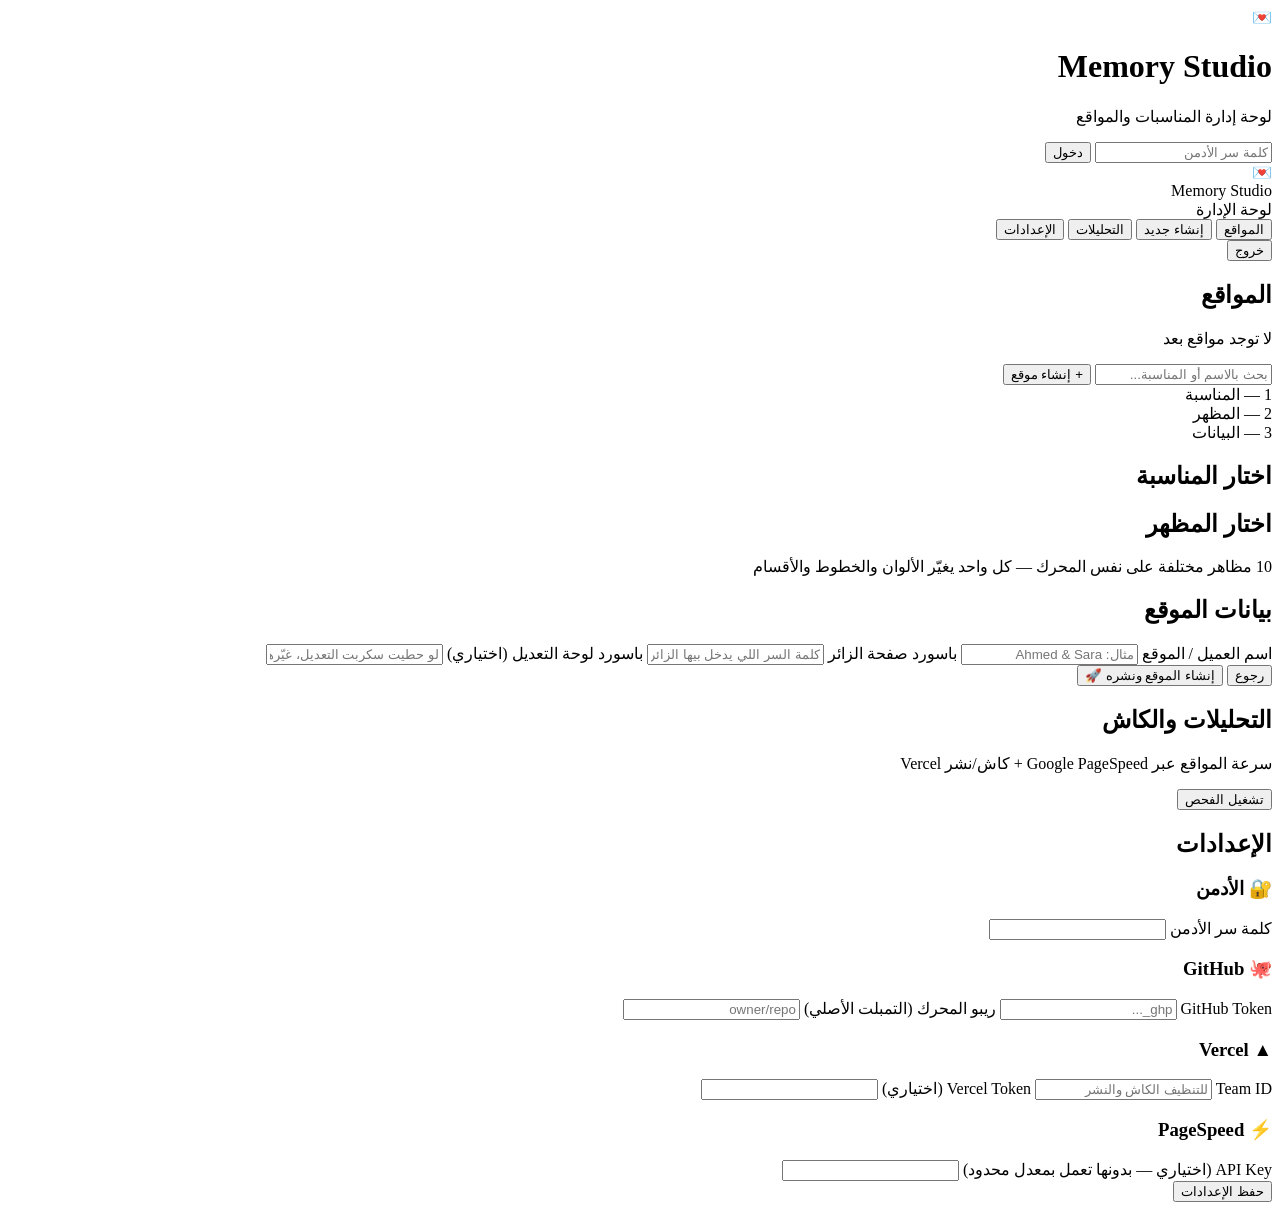
==== admin.html @ 637dd53c "Admin panel (Memory Studio): templates library, sites CRUD, GitHub create+push, Vercel analytics/cac" ====
<!DOCTYPE html>
<html lang="ar" dir="rtl">
  <head>
    <meta charset="UTF-8" />
    <meta name="viewport" content="width=device-width, initial-scale=1.0" />
    <title>Memory Studio — لوحة إدارة المناسبات</title>
    <link rel="stylesheet" href="assets/css/admin.css" />
  </head>
  <body>
    <div class="aurora"></div>

    <!-- Login gate -->
    <div id="loginGate" class="gate">
      <div class="gate-card">
        <div class="gate-logo">💌</div>
        <h1>Memory Studio</h1>
        <p>لوحة إدارة المناسبات والمواقع</p>
        <input id="loginPass" type="password" placeholder="كلمة سر الأدمن" autocomplete="off" />
        <button id="btnLogin" class="btn btn-primary">دخول</button>
        <div id="loginError" class="login-error hidden"></div>
      </div>
    </div>

    <!-- App -->
    <div id="app" class="app hidden">
      <header class="topbar">
        <div class="brand">
          <span class="brand-logo">💌</span>
          <div>
            <div class="brand-name">Memory Studio</div>
            <div class="brand-sub">لوحة الإدارة</div>
          </div>
        </div>
        <nav class="tabs">
          <button class="tab-btn active" data-tab="sites">المواقع</button>
          <button class="tab-btn" data-tab="create">إنشاء جديد</button>
          <button class="tab-btn" data-tab="analytics">التحليلات</button>
          <button class="tab-btn" data-tab="settings">الإعدادات</button>
        </nav>
        <button id="btnLogout" class="btn btn-ghost">خروج</button>
      </header>

      <main>
        <!-- Sites -->
        <section id="tab-sites" class="tab-panel active">
          <div class="panel-head">
            <div>
              <h2>المواقع</h2>
              <p id="sitesCount" class="muted">لا توجد مواقع بعد</p>
            </div>
            <input id="siteSearch" class="search" type="text" placeholder="بحث بالاسم أو المناسبة..." />
            <button class="btn btn-primary" data-goto="create">+ إنشاء موقع</button>
          </div>
          <div id="sitesTable" class="sites-list"></div>
        </section>

        <!-- Create -->
        <section id="tab-create" class="tab-panel">
          <div class="wizard">
            <div class="wizard-steps">
              <div class="wstep active" data-step="1">1 — المناسبة</div>
              <div class="wstep" data-step="2">2 — المظهر</div>
              <div class="wstep" data-step="3">3 — البيانات</div>
            </div>

            <div id="step1" class="wstep-body">
              <h2>اختار المناسبة</h2>
              <div id="occasionGrid" class="grid grid-occ"></div>
            </div>

            <div id="step2" class="wstep-body hidden">
              <div class="wstep-top">
                <h2>اختار المظهر</h2>
                <div class="occasion-pill" id="step2Occasion"></div>
              </div>
              <p class="muted">10 مظاهر مختلفة على نفس المحرك — كل واحد يغيّر الألوان والخطوط والأقسام</p>
              <div id="templateGrid" class="grid grid-tpl"></div>
            </div>

            <div id="step3" class="wstep-body hidden">
              <h2>بيانات الموقع</h2>
              <div class="summary" id="createSummary"></div>
              <div class="form">
                <label>اسم العميل / الموقع</label>
                <input id="fSiteName" type="text" placeholder="مثال: Ahmed & Sara" />
                <label>باسورد صفحة الزائر</label>
                <input id="fSitePass" type="text" placeholder="كلمة السر اللي يدخل بيها الزائر" />
                <label>باسورد لوحة التعديل (اختياري)</label>
                <input id="fDashPass" type="text" placeholder="لو حطيت سكربت التعديل، غيّرها" />
                <div class="row">
                  <button id="btnBack" class="btn btn-ghost">رجوع</button>
                  <button id="btnCreate" class="btn btn-primary">إنشاء الموقع ونشره 🚀</button>
                </div>
              </div>
              <div id="createLog" class="log hidden"></div>
            </div>
          </div>
        </section>

        <!-- Analytics -->
        <section id="tab-analytics" class="tab-panel">
          <div class="panel-head">
            <div>
              <h2>التحليلات والكاش</h2>
              <p class="muted">سرعة المواقع عبر Google PageSpeed + كاش/نشر Vercel</p>
            </div>
            <button id="btnRunAnalytics" class="btn btn-primary">تشغيل الفحص</button>
          </div>
          <div class="alert" id="analyticsAlert"></div>
          <div id="analyticsTable" class="analytics-list"></div>
        </section>

        <!-- Settings -->
        <section id="tab-settings" class="tab-panel">
          <h2>الإعدادات</h2>
          <div class="settings-grid">
            <div class="setting-card">
              <h3>🔐 الأدمن</h3>
              <label>كلمة سر الأدمن</label>
              <input id="sAdminPass" type="password" />
            </div>
            <div class="setting-card">
              <h3>🐙 GitHub</h3>
              <label>GitHub Token</label>
              <input id="sGhToken" type="password" placeholder="ghp_..." />
              <label>ريبو المحرك (التمبلت الأصلي)</label>
              <input id="sTemplateRepo" type="text" placeholder="owner/repo" />
            </div>
            <div class="setting-card">
              <h3>▲ Vercel</h3>
              <label>Vercel Token</label>
              <input id="sVercelToken" type="password" placeholder="للتنظيف الكاش والنشر" />
              <label>Team ID (اختياري)</label>
              <input id="sVercelTeam" type="text" />
            </div>
            <div class="setting-card">
              <h3>⚡ PageSpeed</h3>
              <label>API Key (اختياري — بدونها تعمل بمعدل محدود)</label>
              <input id="sPsiKey" type="text" />
            </div>
          </div>
          <button id="btnSaveSettings" class="btn btn-primary">حفظ الإعدادات</button>
        </section>
      </main>
    </div>

    <div id="toast" class="toast hidden"></div>
    <div id="modal" class="modal hidden"></div>

    <script src="assets/js/admin-templates.js"></script>
    <script src="assets/js/admin.js"></script>
  </body>
</html>
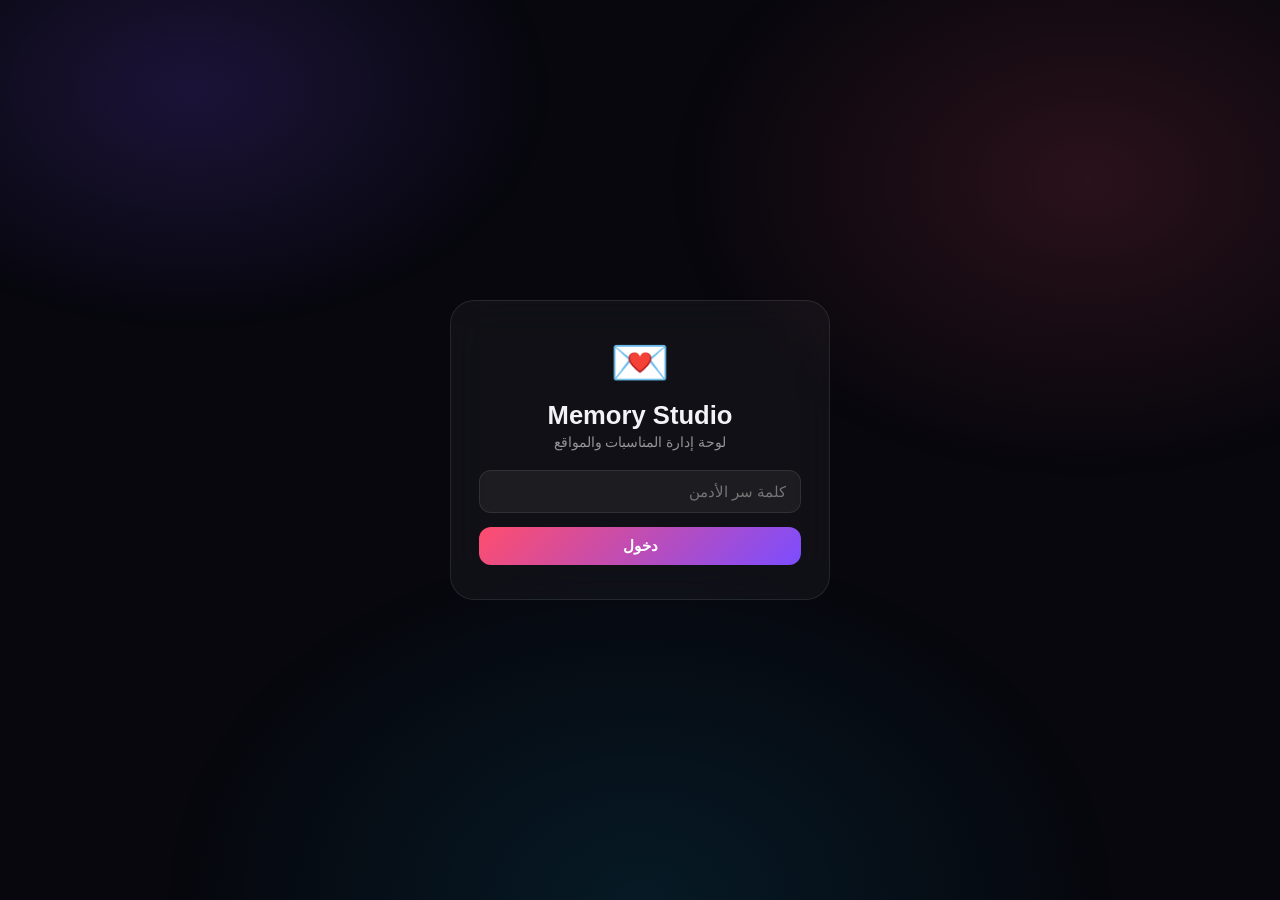
==== commit d2498b33: "Admin panel (Memory Studio): templates library, sites CRUD, GitHub create+push, Vercel analytics/cac" ====
--- a/admin.html
+++ b/admin.html
@@ -130,8 +130,8 @@
               <h3>▲ Vercel</h3>
               <label>Vercel Token</label>
               <input id="sVercelToken" type="password" placeholder="للتنظيف الكاش والنشر" />
-              <label>Team ID (اختياري)</label>
-              <input id="sVercelTeam" type="text" />
+              <label>Team ID أو الـ slug (اختياري)</label>
+              <input id="sVercelTeam" type="text" placeholder="مثال: team_xxx أو alielaseyali-8355s-projects" />
             </div>
             <div class="setting-card">
               <h3>⚡ PageSpeed</h3>
--- a/assets/css/admin.css
+++ b/assets/css/admin.css
@@ -0,0 +1,818 @@
+/* ============================================================
+   Memory Studio — Admin Panel Styles (dark glassmorphism)
+   ============================================================ */
+
+:root {
+  --bg: #07070d;
+  --bg-secondary: #0e0e1a;
+  --card: rgba(255, 255, 255, 0.04);
+  --border: rgba(255, 255, 255, 0.09);
+  --text: #f2f2f7;
+  --muted: rgba(255, 255, 255, 0.55);
+  --accent: #ff4d6d;
+  --accent-2: #7c4dff;
+  --green: #2af5a8;
+  --amber: #ffd166;
+  --danger: #ff2b3a;
+  --radius: 18px;
+}
+
+* {
+  box-sizing: border-box;
+  margin: 0;
+  padding: 0;
+}
+
+html,
+body {
+  height: 100%;
+}
+
+body {
+  background: var(--bg);
+  color: var(--text);
+  font-family: "Cairo", "Tajawal", -apple-system, BlinkMacSystemFont, sans-serif;
+  min-height: 100vh;
+  overflow-x: hidden;
+}
+
+.aurora {
+  position: fixed;
+  inset: 0;
+  background:
+    radial-gradient(600px 400px at 15% 10%, rgba(124, 77, 255, 0.18), transparent 60%),
+    radial-gradient(700px 500px at 85% 20%, rgba(255, 77, 109, 0.14), transparent 60%),
+    radial-gradient(800px 600px at 50% 100%, rgba(0, 194, 255, 0.1), transparent 60%);
+  pointer-events: none;
+  z-index: 0;
+}
+
+.hidden {
+  display: none !important;
+}
+
+.muted {
+  color: var(--muted);
+  font-size: 0.9rem;
+}
+
+/* ---------- Buttons / inputs ---------- */
+
+.btn {
+  border: 1px solid var(--border);
+  background: var(--card);
+  color: var(--text);
+  padding: 10px 20px;
+  border-radius: 12px;
+  cursor: pointer;
+  font-family: inherit;
+  font-size: 0.95rem;
+  transition: all 0.2s;
+}
+
+.btn:hover {
+  border-color: rgba(255, 255, 255, 0.25);
+  transform: translateY(-1px);
+}
+
+.btn-primary {
+  background: linear-gradient(135deg, var(--accent), var(--accent-2));
+  border: none;
+  color: #fff;
+  font-weight: 700;
+}
+
+.btn-primary:hover {
+  filter: brightness(1.1);
+}
+
+.btn-ghost {
+  background: transparent;
+}
+
+.btn-danger {
+  background: rgba(255, 43, 58, 0.15);
+  border-color: rgba(255, 43, 58, 0.4);
+  color: #ff8d96;
+}
+
+.btn-sm {
+  padding: 6px 12px;
+  font-size: 0.82rem;
+  border-radius: 9px;
+}
+
+.btn:disabled {
+  opacity: 0.5;
+  cursor: not-allowed;
+  transform: none;
+}
+
+input {
+  width: 100%;
+  padding: 12px 14px;
+  border-radius: 12px;
+  border: 1px solid var(--border);
+  background: rgba(255, 255, 255, 0.05);
+  color: var(--text);
+  font-family: inherit;
+  font-size: 0.95rem;
+  outline: none;
+}
+
+input:focus {
+  border-color: var(--accent);
+}
+
+label {
+  display: block;
+  margin: 14px 0 6px;
+  font-size: 0.85rem;
+  color: var(--muted);
+}
+
+/* ---------- Gate ---------- */
+
+.gate {
+  position: fixed;
+  inset: 0;
+  z-index: 50;
+  display: flex;
+  align-items: center;
+  justify-content: center;
+  padding: 20px;
+}
+
+.gate-card {
+  width: 100%;
+  max-width: 380px;
+  background: rgba(255, 255, 255, 0.04);
+  border: 1px solid var(--border);
+  border-radius: 24px;
+  padding: 34px 28px;
+  text-align: center;
+  backdrop-filter: blur(20px);
+  animation: popIn 0.35s ease;
+}
+
+.gate-logo {
+  font-size: 3rem;
+  margin-bottom: 10px;
+}
+
+.gate-card h1 {
+  font-size: 1.6rem;
+  margin-bottom: 4px;
+}
+
+.gate-card p {
+  color: var(--muted);
+  margin-bottom: 20px;
+  font-size: 0.9rem;
+}
+
+.gate-card .btn {
+  margin-top: 14px;
+  width: 100%;
+}
+
+.login-error {
+  margin-top: 12px;
+  color: #ff8d96;
+  font-size: 0.85rem;
+}
+
+/* ---------- App shell ---------- */
+
+.app {
+  position: relative;
+  z-index: 1;
+  min-height: 100vh;
+  display: flex;
+  flex-direction: column;
+}
+
+.topbar {
+  position: sticky;
+  top: 0;
+  z-index: 10;
+  display: flex;
+  align-items: center;
+  gap: 18px;
+  padding: 14px 22px;
+  background: rgba(7, 7, 13, 0.75);
+  backdrop-filter: blur(18px);
+  border-bottom: 1px solid var(--border);
+}
+
+.brand {
+  display: flex;
+  align-items: center;
+  gap: 10px;
+}
+
+.brand-logo {
+  font-size: 1.7rem;
+}
+
+.brand-name {
+  font-weight: 800;
+  font-size: 1.05rem;
+}
+
+.brand-sub {
+  font-size: 0.72rem;
+  color: var(--muted);
+}
+
+.tabs {
+  display: flex;
+  gap: 6px;
+  margin-inline: auto;
+  background: rgba(255, 255, 255, 0.04);
+  padding: 5px;
+  border-radius: 14px;
+  border: 1px solid var(--border);
+}
+
+.tab-btn {
+  background: transparent;
+  border: none;
+  color: var(--muted);
+  font-family: inherit;
+  font-size: 0.9rem;
+  padding: 8px 16px;
+  border-radius: 10px;
+  cursor: pointer;
+  transition: all 0.2s;
+}
+
+.tab-btn.active {
+  background: linear-gradient(135deg, var(--accent), var(--accent-2));
+  color: #fff;
+  font-weight: 700;
+}
+
+main {
+  flex: 1;
+  padding: 26px 22px 60px;
+  max-width: 1200px;
+  width: 100%;
+  margin: 0 auto;
+}
+
+.tab-panel {
+  display: none;
+}
+
+.tab-panel.active {
+  display: block;
+  animation: fadeIn 0.3s ease;
+}
+
+.panel-head {
+  display: flex;
+  align-items: center;
+  gap: 14px;
+  flex-wrap: wrap;
+  margin-bottom: 22px;
+}
+
+.panel-head h2 {
+  font-size: 1.5rem;
+}
+
+.panel-head .search {
+  width: 220px;
+  margin-inline-start: auto;
+}
+
+/* ---------- Sites list ---------- */
+
+.sites-list {
+  display: flex;
+  flex-direction: column;
+  gap: 12px;
+}
+
+.site-row {
+  display: grid;
+  grid-template-columns: 1fr auto auto;
+  gap: 16px;
+  align-items: center;
+  background: var(--card);
+  border: 1px solid var(--border);
+  border-radius: var(--radius);
+  padding: 16px 18px;
+  transition: border-color 0.2s;
+}
+
+.site-row:hover {
+  border-color: rgba(255, 255, 255, 0.2);
+}
+
+.site-main {
+  display: flex;
+  align-items: center;
+  gap: 14px;
+  min-width: 0;
+}
+
+.site-icon {
+  font-size: 1.8rem;
+  width: 52px;
+  height: 52px;
+  display: flex;
+  align-items: center;
+  justify-content: center;
+  background: rgba(255, 255, 255, 0.05);
+  border-radius: 14px;
+  flex-shrink: 0;
+}
+
+.site-info {
+  min-width: 0;
+}
+
+.site-name {
+  font-weight: 700;
+  font-size: 1.05rem;
+  display: flex;
+  align-items: center;
+  gap: 8px;
+  flex-wrap: wrap;
+}
+
+.site-name .badge {
+  font-size: 0.68rem;
+  padding: 2px 8px;
+  border-radius: 20px;
+  background: rgba(124, 77, 255, 0.2);
+  color: #c9b5ff;
+}
+
+.site-name .badge.ok {
+  background: rgba(42, 245, 168, 0.15);
+  color: var(--green);
+}
+
+.site-name .badge.err {
+  background: rgba(255, 43, 58, 0.15);
+  color: #ff8d96;
+}
+
+.site-links {
+  display: flex;
+  gap: 14px;
+  margin-top: 6px;
+  font-size: 0.82rem;
+  flex-wrap: wrap;
+}
+
+.site-links a {
+  color: var(--muted);
+  text-decoration: none;
+  display: inline-flex;
+  align-items: center;
+  gap: 5px;
+}
+
+.site-links a:hover {
+  color: var(--accent);
+}
+
+.site-meta {
+  font-size: 0.8rem;
+  color: var(--muted);
+  text-align: left;
+}
+
+.site-actions {
+  display: flex;
+  gap: 6px;
+  flex-wrap: wrap;
+  justify-content: flex-end;
+}
+
+.empty {
+  text-align: center;
+  padding: 60px 20px;
+  color: var(--muted);
+  border: 1px dashed var(--border);
+  border-radius: var(--radius);
+  font-size: 0.95rem;
+}
+
+/* ---------- Wizard ---------- */
+
+.wizard {
+  max-width: 860px;
+  margin: 0 auto;
+}
+
+.wizard-steps {
+  display: flex;
+  justify-content: center;
+  gap: 10px;
+  margin-bottom: 26px;
+  flex-wrap: wrap;
+}
+
+.wstep {
+  padding: 8px 18px;
+  border-radius: 20px;
+  background: rgba(255, 255, 255, 0.04);
+  border: 1px solid var(--border);
+  color: var(--muted);
+  font-size: 0.85rem;
+}
+
+.wstep.active {
+  background: linear-gradient(135deg, var(--accent), var(--accent-2));
+  color: #fff;
+  border-color: transparent;
+  font-weight: 700;
+}
+
+.wstep.done {
+  border-color: rgba(42, 245, 168, 0.5);
+  color: var(--green);
+}
+
+.wstep-body h2 {
+  font-size: 1.4rem;
+  margin-bottom: 18px;
+}
+
+.wstep-top {
+  display: flex;
+  align-items: center;
+  justify-content: space-between;
+  gap: 12px;
+  flex-wrap: wrap;
+}
+
+.occasion-pill {
+  background: rgba(124, 77, 255, 0.18);
+  color: #d6c8ff;
+  padding: 6px 14px;
+  border-radius: 20px;
+  font-size: 0.85rem;
+}
+
+.grid {
+  display: grid;
+  gap: 14px;
+}
+
+.grid-occ {
+  grid-template-columns: repeat(auto-fill, minmax(160px, 1fr));
+}
+
+.grid-tpl {
+  grid-template-columns: repeat(auto-fill, minmax(200px, 1fr));
+}
+
+.occ-card {
+  background: var(--card);
+  border: 1px solid var(--border);
+  border-radius: 16px;
+  padding: 18px 14px;
+  text-align: center;
+  cursor: pointer;
+  transition: all 0.2s;
+}
+
+.occ-card:hover {
+  transform: translateY(-3px);
+  border-color: rgba(255, 255, 255, 0.25);
+}
+
+.occ-card.selected {
+  border-color: var(--accent);
+  background: rgba(255, 77, 109, 0.1);
+  box-shadow: 0 0 0 1px var(--accent);
+}
+
+.occ-card .occ-emoji {
+  font-size: 2rem;
+  display: block;
+  margin-bottom: 8px;
+}
+
+.occ-card .occ-name {
+  font-weight: 700;
+}
+
+.occ-card .occ-sub {
+  font-size: 0.75rem;
+  color: var(--muted);
+}
+
+.tpl-card {
+  background: var(--card);
+  border: 1px solid var(--border);
+  border-radius: 16px;
+  padding: 14px;
+  cursor: pointer;
+  transition: all 0.2s;
+}
+
+.tpl-card:hover {
+  transform: translateY(-3px);
+  border-color: rgba(255, 255, 255, 0.25);
+}
+
+.tpl-card.selected {
+  border-color: var(--accent);
+  background: rgba(255, 77, 109, 0.1);
+  box-shadow: 0 0 0 1px var(--accent);
+}
+
+.tpl-swatches {
+  display: flex;
+  gap: 6px;
+  margin-bottom: 10px;
+}
+
+.swatch {
+  height: 26px;
+  flex: 1;
+  border-radius: 8px;
+  border: 1px solid rgba(255, 255, 255, 0.15);
+}
+
+.tpl-card .tpl-name {
+  font-weight: 700;
+  font-size: 0.95rem;
+}
+
+.tpl-card .tpl-fonts {
+  font-size: 0.75rem;
+  color: var(--muted);
+  margin-top: 3px;
+}
+
+/* ---------- Form ---------- */
+
+.summary {
+  background: rgba(124, 77, 255, 0.08);
+  border: 1px solid rgba(124, 77, 255, 0.3);
+  border-radius: 14px;
+  padding: 14px 16px;
+  font-size: 0.9rem;
+  margin-bottom: 18px;
+}
+
+.form {
+  background: var(--card);
+  border: 1px solid var(--border);
+  border-radius: var(--radius);
+  padding: 22px;
+}
+
+.form .row {
+  display: flex;
+  gap: 10px;
+  margin-top: 20px;
+  justify-content: flex-end;
+}
+
+.form .hint {
+  margin-top: 12px;
+  font-size: 0.8rem;
+  color: var(--muted);
+}
+
+.log {
+  margin-top: 18px;
+  background: #0a0a12;
+  border: 1px solid var(--border);
+  border-radius: 14px;
+  padding: 16px;
+  max-height: 320px;
+  overflow-y: auto;
+  font-family: ui-monospace, Consolas, monospace;
+  font-size: 0.82rem;
+  line-height: 1.7;
+}
+
+.log .ok {
+  color: var(--green);
+}
+
+.log .err {
+  color: #ff8d96;
+}
+
+.log .info {
+  color: var(--amber);
+}
+
+/* ---------- Analytics ---------- */
+
+.analytics-list {
+  display: flex;
+  flex-direction: column;
+  gap: 12px;
+}
+
+.ana-row {
+  display: grid;
+  grid-template-columns: 1.2fr 0.8fr 1fr 1fr auto;
+  gap: 14px;
+  align-items: center;
+  background: var(--card);
+  border: 1px solid var(--border);
+  border-radius: var(--radius);
+  padding: 14px 16px;
+}
+
+.ana-site .ana-name {
+  font-weight: 700;
+}
+
+.ana-site .ana-url {
+  font-size: 0.78rem;
+  color: var(--muted);
+  word-break: break-all;
+}
+
+.ana-cell .ana-label {
+  font-size: 0.7rem;
+  color: var(--muted);
+  margin-bottom: 3px;
+}
+
+.score {
+  font-weight: 800;
+  font-size: 1.15rem;
+}
+
+.score.good {
+  color: var(--green);
+}
+
+.score.mid {
+  color: var(--amber);
+}
+
+.score.bad {
+  color: var(--danger);
+}
+
+.alert {
+  border-radius: 14px;
+  padding: 14px 16px;
+  margin-bottom: 16px;
+  font-size: 0.9rem;
+}
+
+.alert.warn {
+  background: rgba(255, 209, 102, 0.1);
+  border: 1px solid rgba(255, 209, 102, 0.3);
+  color: var(--amber);
+}
+
+/* ---------- Settings ---------- */
+
+.settings-grid {
+  display: grid;
+  grid-template-columns: repeat(auto-fit, minmax(260px, 1fr));
+  gap: 16px;
+  margin-bottom: 20px;
+}
+
+.setting-card {
+  background: var(--card);
+  border: 1px solid var(--border);
+  border-radius: var(--radius);
+  padding: 18px;
+}
+
+.setting-card h3 {
+  font-size: 1rem;
+  margin-bottom: 6px;
+}
+
+/* ---------- Toast / Modal ---------- */
+
+.toast {
+  position: fixed;
+  bottom: 24px;
+  right: 24px;
+  z-index: 100;
+  background: #17131d;
+  border: 1px solid rgba(255, 255, 255, 0.18);
+  border-radius: 14px;
+  padding: 14px 20px;
+  font-size: 0.9rem;
+  box-shadow: 0 10px 40px rgba(0, 0, 0, 0.5);
+  animation: slideUp 0.3s ease;
+}
+
+.toast.err {
+  border-color: rgba(255, 43, 58, 0.5);
+}
+
+.modal {
+  position: fixed;
+  inset: 0;
+  z-index: 90;
+  background: rgba(0, 0, 0, 0.6);
+  backdrop-filter: blur(8px);
+  display: flex;
+  align-items: center;
+  justify-content: center;
+  padding: 20px;
+}
+
+.modal-box {
+  width: 100%;
+  max-width: 480px;
+  background: #12101a;
+  border: 1px solid var(--border);
+  border-radius: 20px;
+  padding: 24px;
+  animation: popIn 0.3s ease;
+}
+
+.modal-box h3 {
+  margin-bottom: 14px;
+}
+
+.modal-actions {
+  display: flex;
+  gap: 10px;
+  justify-content: flex-end;
+  margin-top: 18px;
+}
+
+/* ---------- Animations ---------- */
+
+@keyframes fadeIn {
+  from {
+    opacity: 0;
+    transform: translateY(6px);
+  }
+  to {
+    opacity: 1;
+    transform: none;
+  }
+}
+
+@keyframes popIn {
+  from {
+    opacity: 0;
+    transform: scale(0.95);
+  }
+  to {
+    opacity: 1;
+    transform: none;
+  }
+}
+
+@keyframes slideUp {
+  from {
+    opacity: 0;
+    transform: translateY(10px);
+  }
+  to {
+    opacity: 1;
+    transform: none;
+  }
+}
+
+/* ---------- Responsive ---------- */
+
+@media (max-width: 820px) {
+  .topbar {
+    flex-wrap: wrap;
+    gap: 10px;
+  }
+
+  .tabs {
+    order: 3;
+    width: 100%;
+    overflow-x: auto;
+  }
+
+  .tab-btn {
+    flex: 1;
+    white-space: nowrap;
+  }
+
+  .site-row {
+    grid-template-columns: 1fr;
+  }
+
+  .site-meta,
+  .site-actions {
+    text-align: right;
+    justify-content: flex-start;
+  }
+
+  .ana-row {
+    grid-template-columns: 1fr 1fr;
+  }
+}
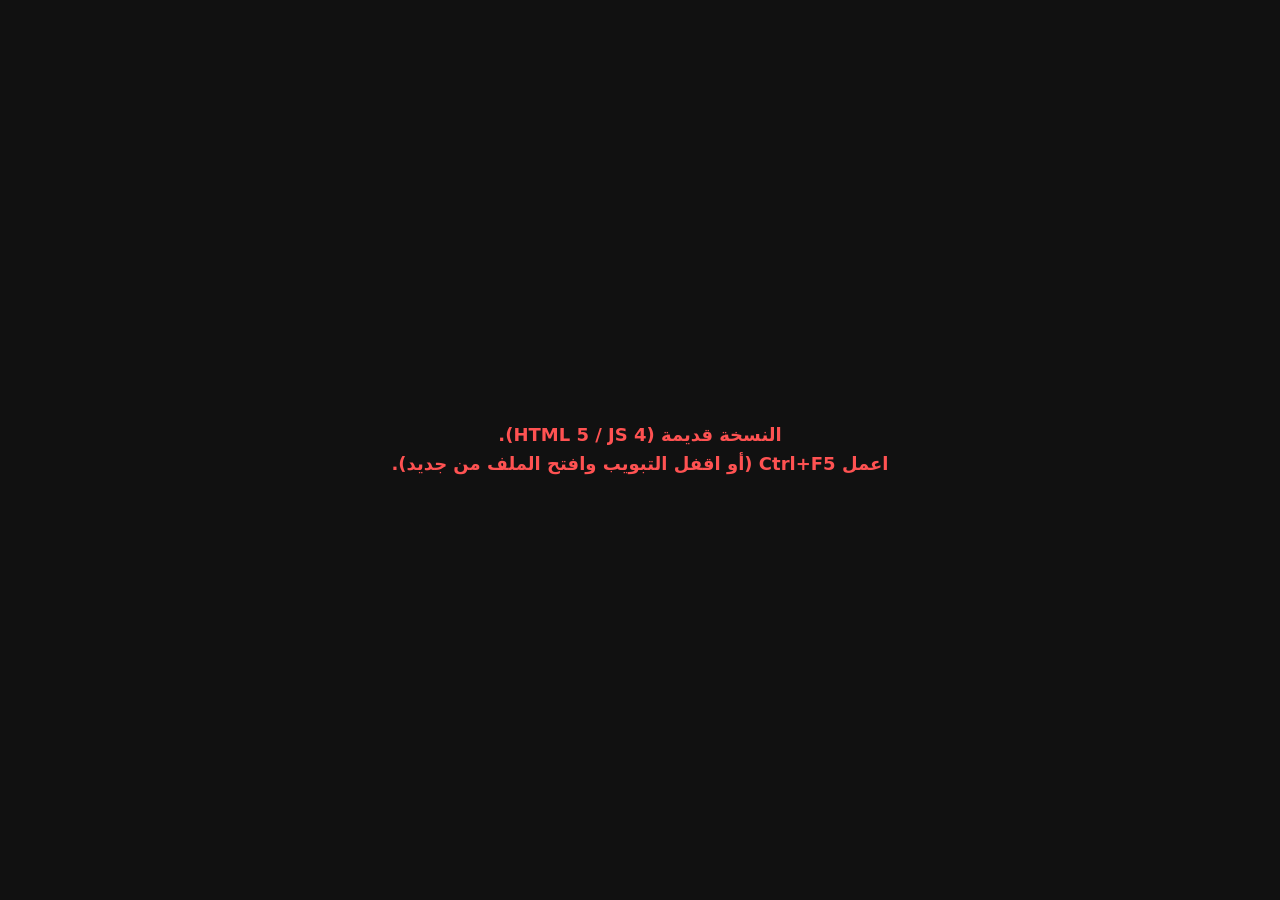
==== commit 6bc03120: "v5: empty-page default (all sections disabled), sections panel, once:true reveal persistence, card e" ====
--- a/admin.html
+++ b/admin.html
@@ -147,7 +147,8 @@
     <div id="toast" class="toast hidden"></div>
     <div id="modal" class="modal hidden"></div>
 
-    <script src="assets/js/admin-templates.js"></script>
-    <script src="assets/js/admin.js"></script>
+    <script>window.__ADMIN_HTML_VERSION = "5";</script>
+    <script src="assets/js/admin-templates.js?v=5"></script>
+    <script src="assets/js/admin.js?v=5"></script>
   </body>
 </html>
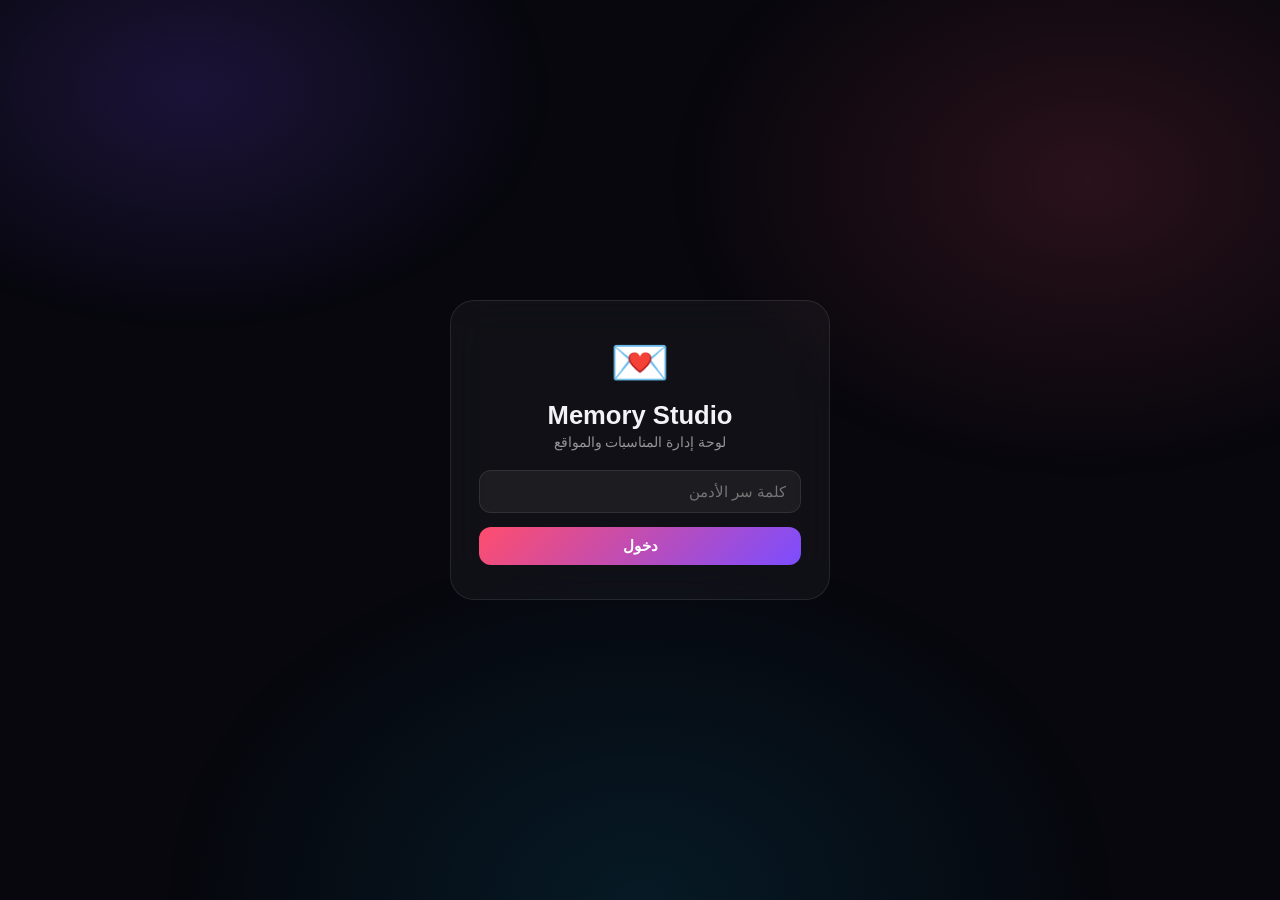
==== commit 91380f00: "bump marker to re-trigger deploy" ====
--- a/admin.html
+++ b/admin.html
@@ -147,7 +147,7 @@
     <div id="toast" class="toast hidden"></div>
     <div id="modal" class="modal hidden"></div>
 
-    <script>window.__ADMIN_HTML_VERSION = "5";</script>
+    <script>window.__ADMIN_HTML_VERSION = "5"; /* engine-live */</script>
     <script src="assets/js/admin-templates.js?v=5"></script>
     <script src="assets/js/admin.js?v=5"></script>
   </body>
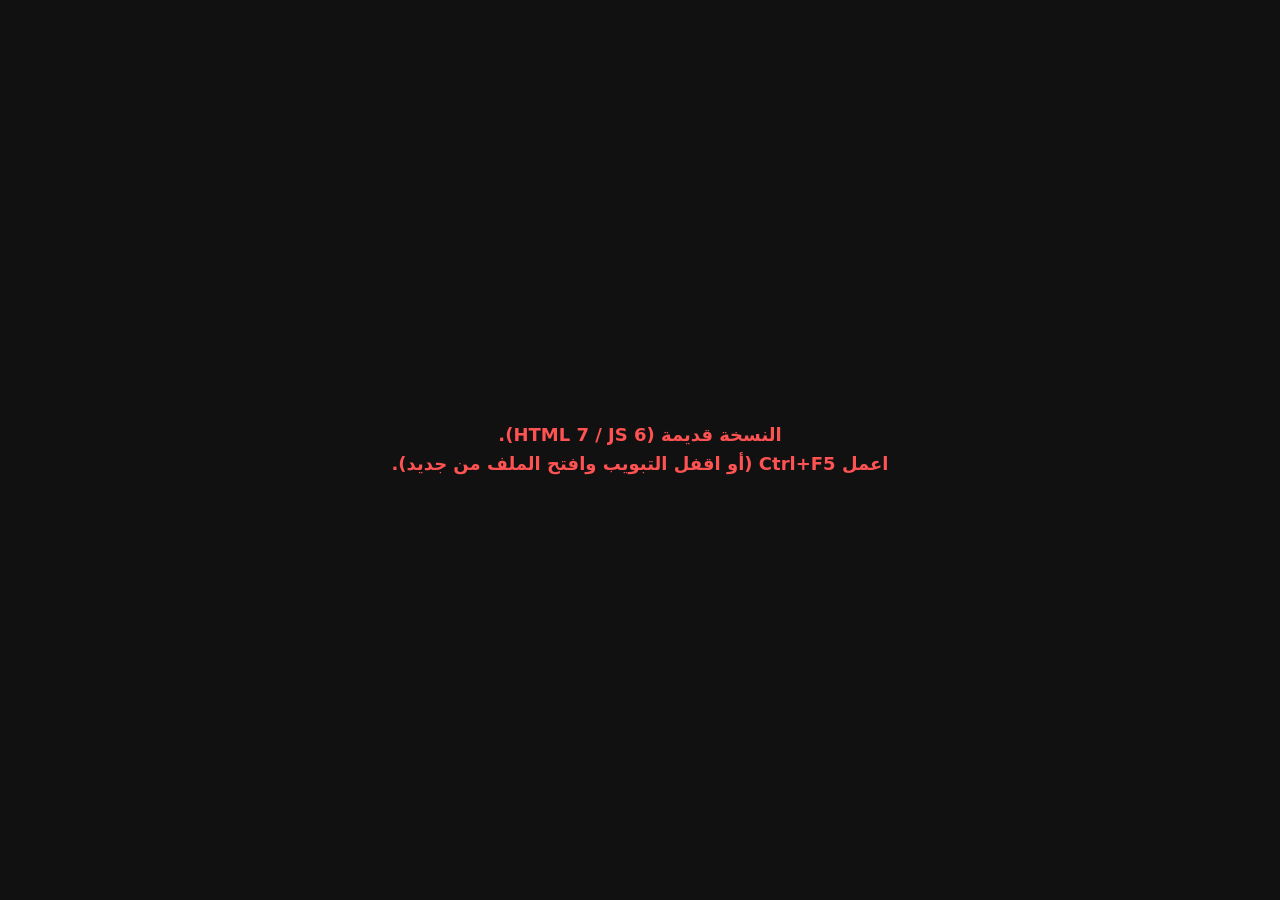
==== commit dcfba19d: "v7 main repo = banda110/Saas-all; token-aware engine read" ====
--- a/admin.html
+++ b/admin.html
@@ -125,6 +125,8 @@
               <input id="sGhToken" type="password" placeholder="ghp_..." />
               <label>ريبو المحرك (التمبلت الأصلي)</label>
               <input id="sTemplateRepo" type="text" placeholder="owner/repo" />
+              <label>ريبو البيانات المشترك (خاص — فيه المواقع والإعدادات)</label>
+              <input id="sDataRepo" type="text" placeholder="owner/repo-data" />
             </div>
             <div class="setting-card">
               <h3>▲ Vercel</h3>
@@ -147,8 +149,8 @@
     <div id="toast" class="toast hidden"></div>
     <div id="modal" class="modal hidden"></div>
 
-    <script>window.__ADMIN_HTML_VERSION = "5"; /* engine-live */</script>
-    <script src="assets/js/admin-templates.js?v=5"></script>
-    <script src="assets/js/admin.js?v=5"></script>
+    <script>window.__ADMIN_HTML_VERSION = "7";</script>
+    <script src="assets/js/admin-templates.js?v=7"></script>
+    <script src="assets/js/admin.js?v=7"></script>
   </body>
 </html>
